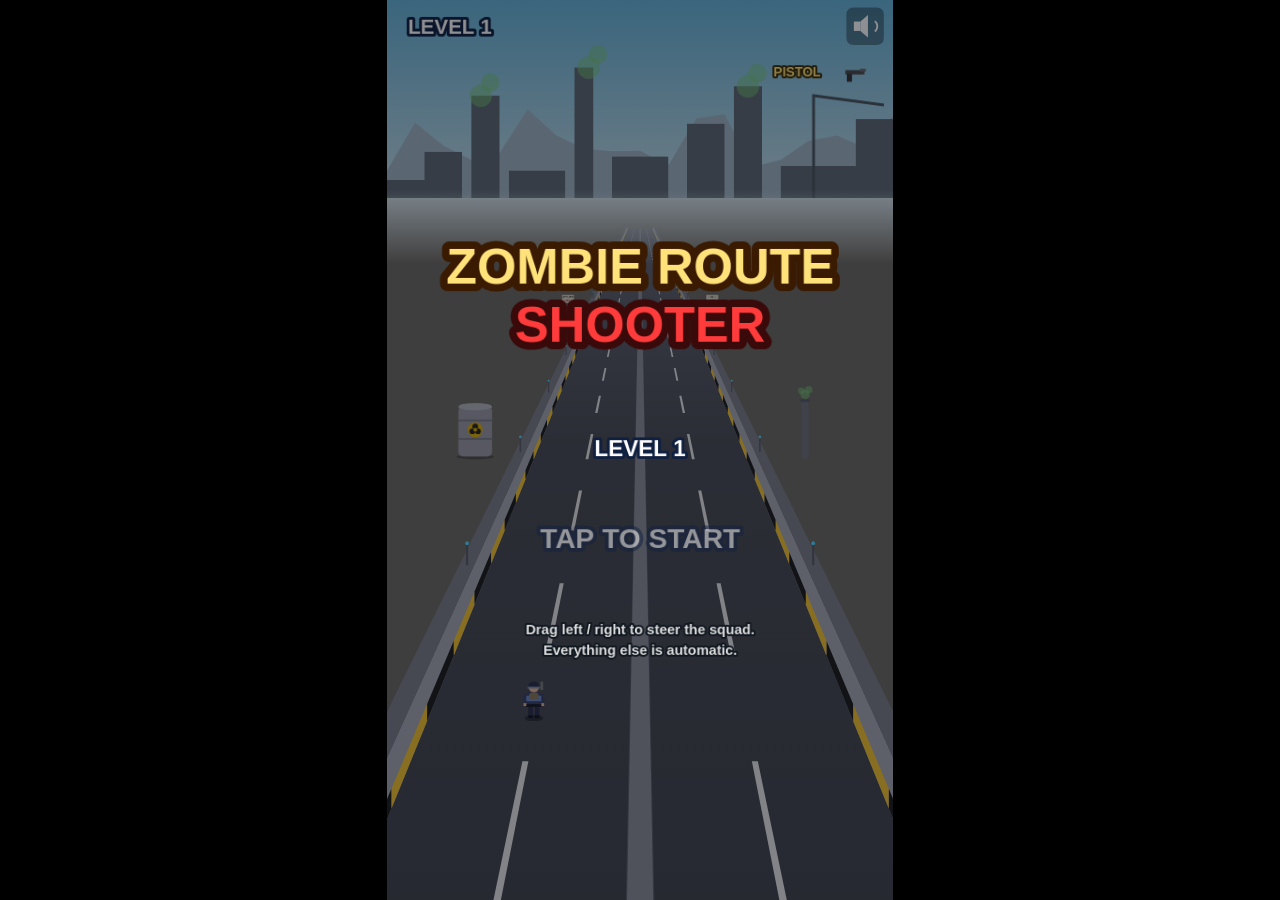
==== zombie-route-shooter/game/index.html @ 4ca943d5 "Add playable Zombie Route Shooter build Self-contained Canvas 2D game under zombie-route-shooter/gam" ====
<!DOCTYPE html>
<html lang="en">
<head>
<meta charset="utf-8">
<meta name="viewport" content="width=device-width, initial-scale=1, maximum-scale=1, user-scalable=no, viewport-fit=cover">
<meta name="apple-mobile-web-app-capable" content="yes">
<meta name="mobile-web-app-capable" content="yes">
<meta name="theme-color" content="#000000">
<title>Zombie Route Shooter</title>
<link rel="stylesheet" href="css/style.css">
</head>
<body>
<div id="wrap"><canvas id="game"></canvas></div>
<!-- Classic scripts (not ES modules) so the game also runs from file:// -->
<script src="js/config.js"></script>
<script src="js/render/camera.js"></script>
<script src="js/render/sprites.js"></script>
<script src="js/render/road.js"></script>
<script src="js/audio.js"></script>
<script src="js/fx.js"></script>
<script src="js/entities/bullets.js"></script>
<script src="js/entities/gates.js"></script>
<script src="js/entities/barrels.js"></script>
<script src="js/entities/zombies.js"></script>
<script src="js/entities/boss.js"></script>
<script src="js/entities/squad.js"></script>
<script src="js/levels.js"></script>
<script src="js/save.js"></script>
<script src="js/input.js"></script>
<script src="js/main.js"></script>
</body>
</html>
---- zombie-route-shooter/game/css/style.css ----
html, body { margin: 0; padding: 0; background: #000; height: 100%; overflow: hidden; }
body { position: fixed; inset: 0; -webkit-user-select: none; user-select: none; -webkit-touch-callout: none; }
#wrap { position: absolute; inset: 0; display: flex; align-items: center; justify-content: center; background: #000; }
#game { display: block; touch-action: none; image-rendering: auto; background: #000; }
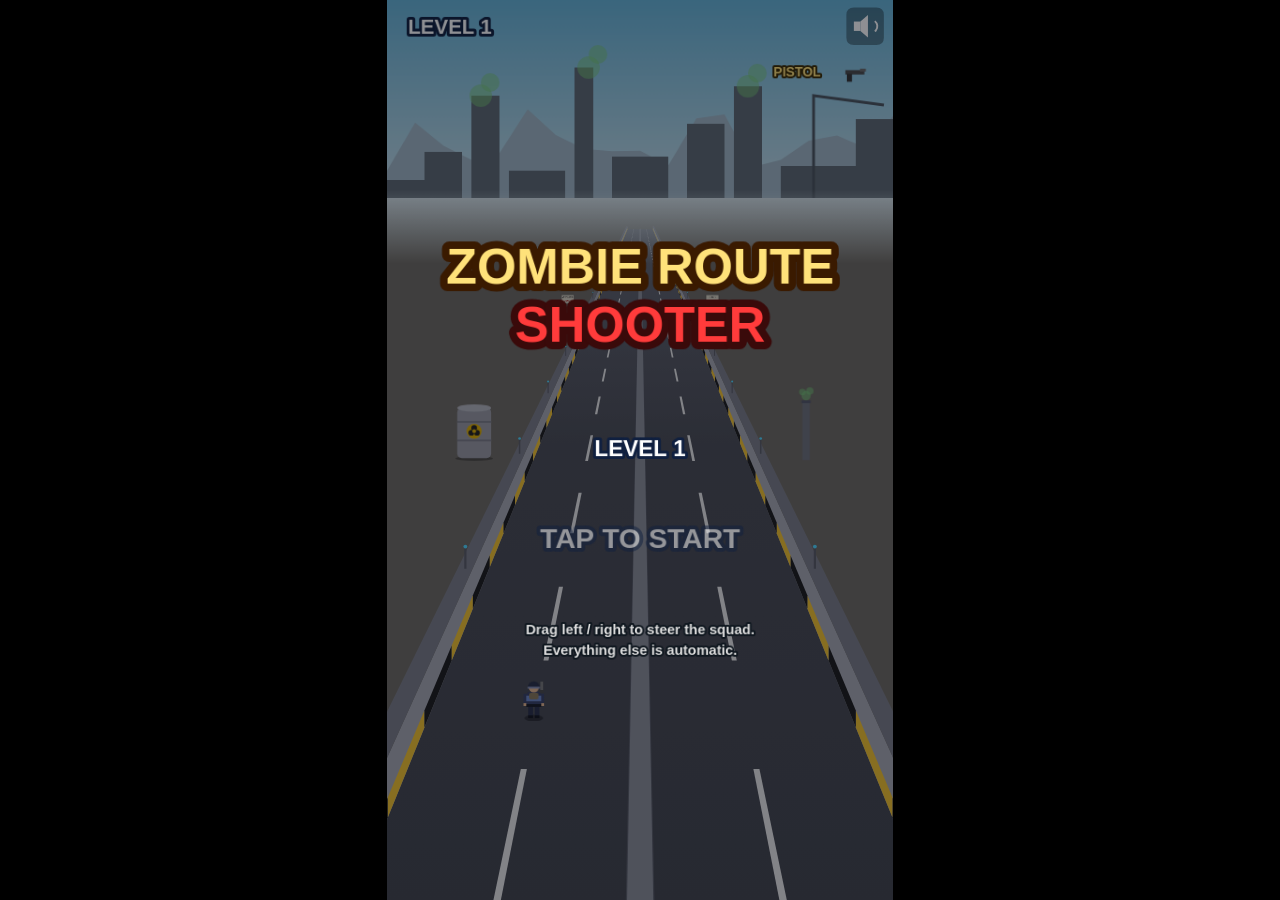
==== commit a26ca52f: "Make Zombie Route Shooter installable on phones Add a PWA manifest, home-screen icons and a service " ====
--- a/zombie-route-shooter/game/index.html
+++ b/zombie-route-shooter/game/index.html
@@ -6,7 +6,12 @@
 <meta name="apple-mobile-web-app-capable" content="yes">
 <meta name="mobile-web-app-capable" content="yes">
 <meta name="theme-color" content="#000000">
+<meta name="apple-mobile-web-app-status-bar-style" content="black">
+<meta name="apple-mobile-web-app-title" content="Zombie Route">
 <title>Zombie Route Shooter</title>
+<link rel="manifest" href="manifest.webmanifest">
+<link rel="apple-touch-icon" href="icons/apple-touch-icon.png">
+<link rel="icon" type="image/png" sizes="192x192" href="icons/icon-192.png">
 <link rel="stylesheet" href="css/style.css">
 </head>
 <body>
@@ -28,5 +33,13 @@
 <script src="js/save.js"></script>
 <script src="js/input.js"></script>
 <script src="js/main.js"></script>
+<script>
+// Offline support when served over http(s); skipped for file:// and the single-file build.
+if ('serviceWorker' in navigator && /^https?:$/.test(location.protocol)) {
+  window.addEventListener('load', function () {
+    navigator.serviceWorker.register('./sw.js').catch(function () { /* offline install unavailable here */ });
+  });
+}
+</script>
 </body>
 </html>
